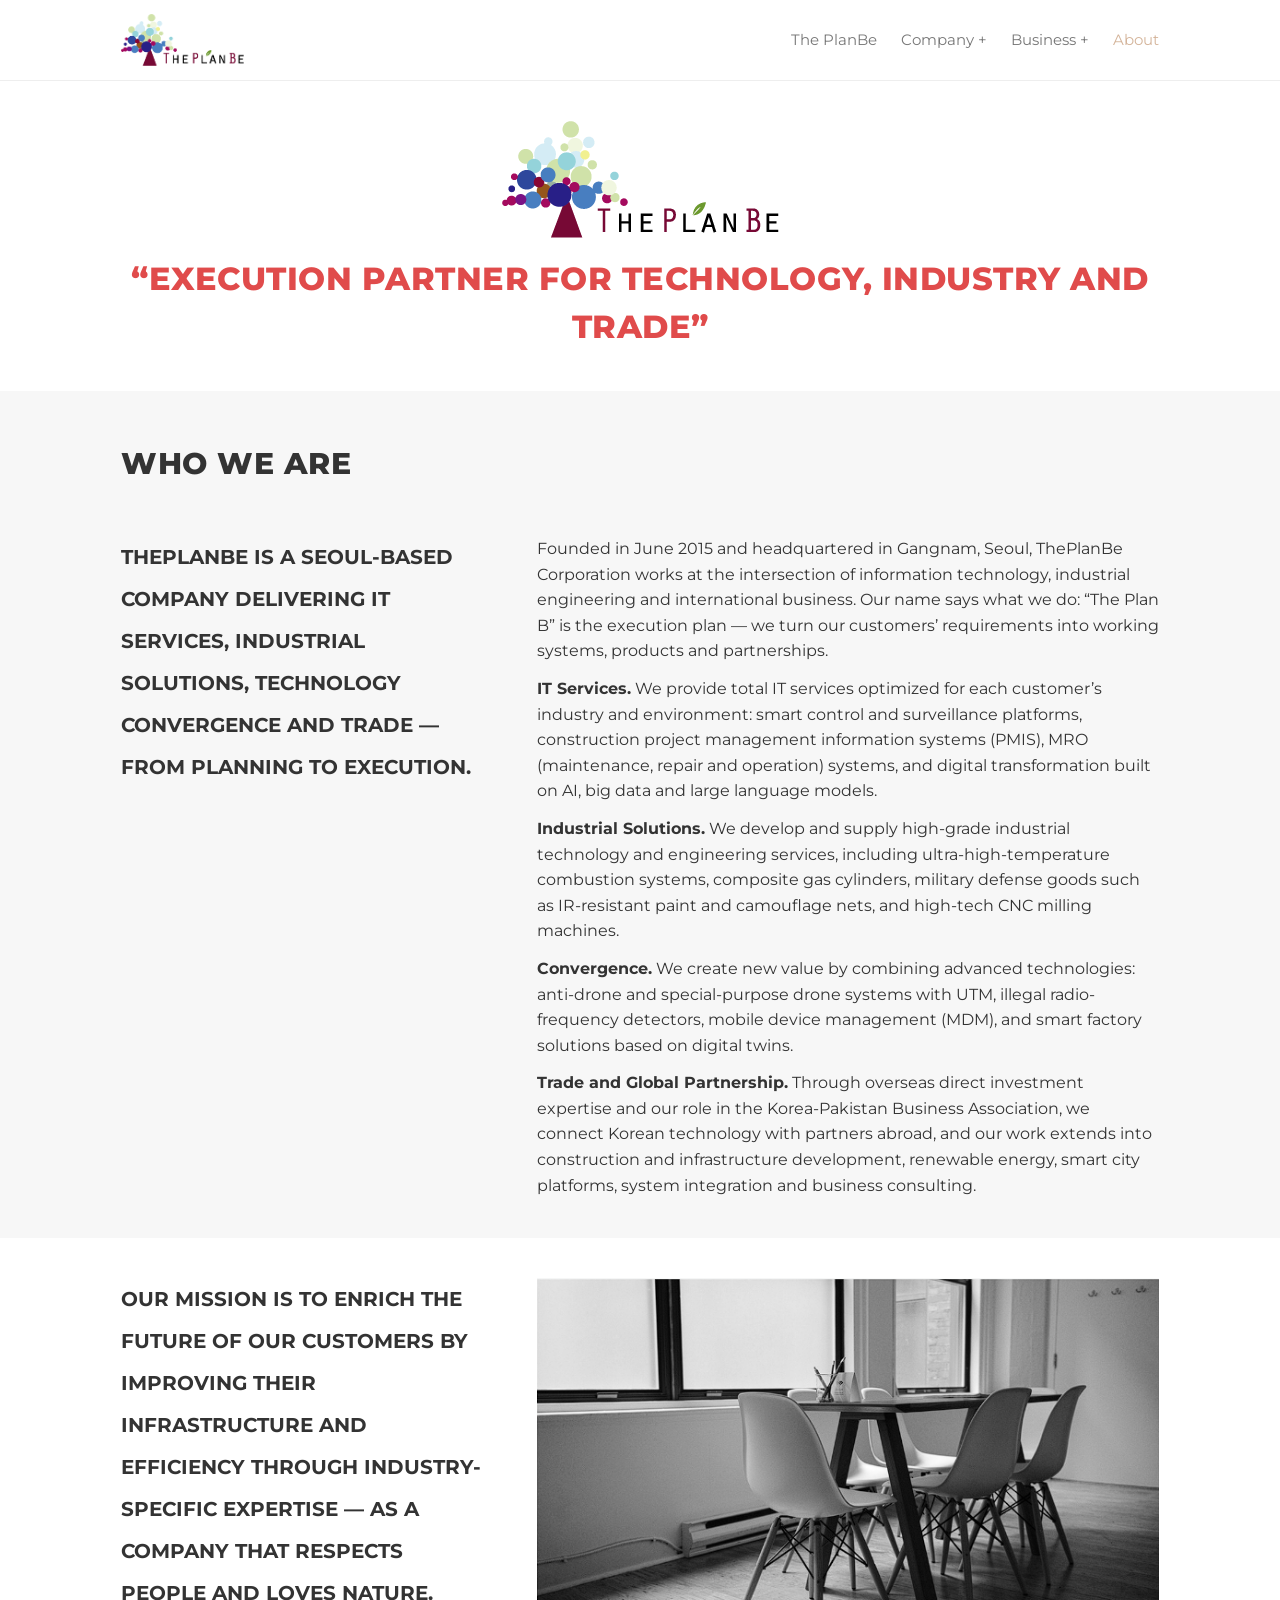
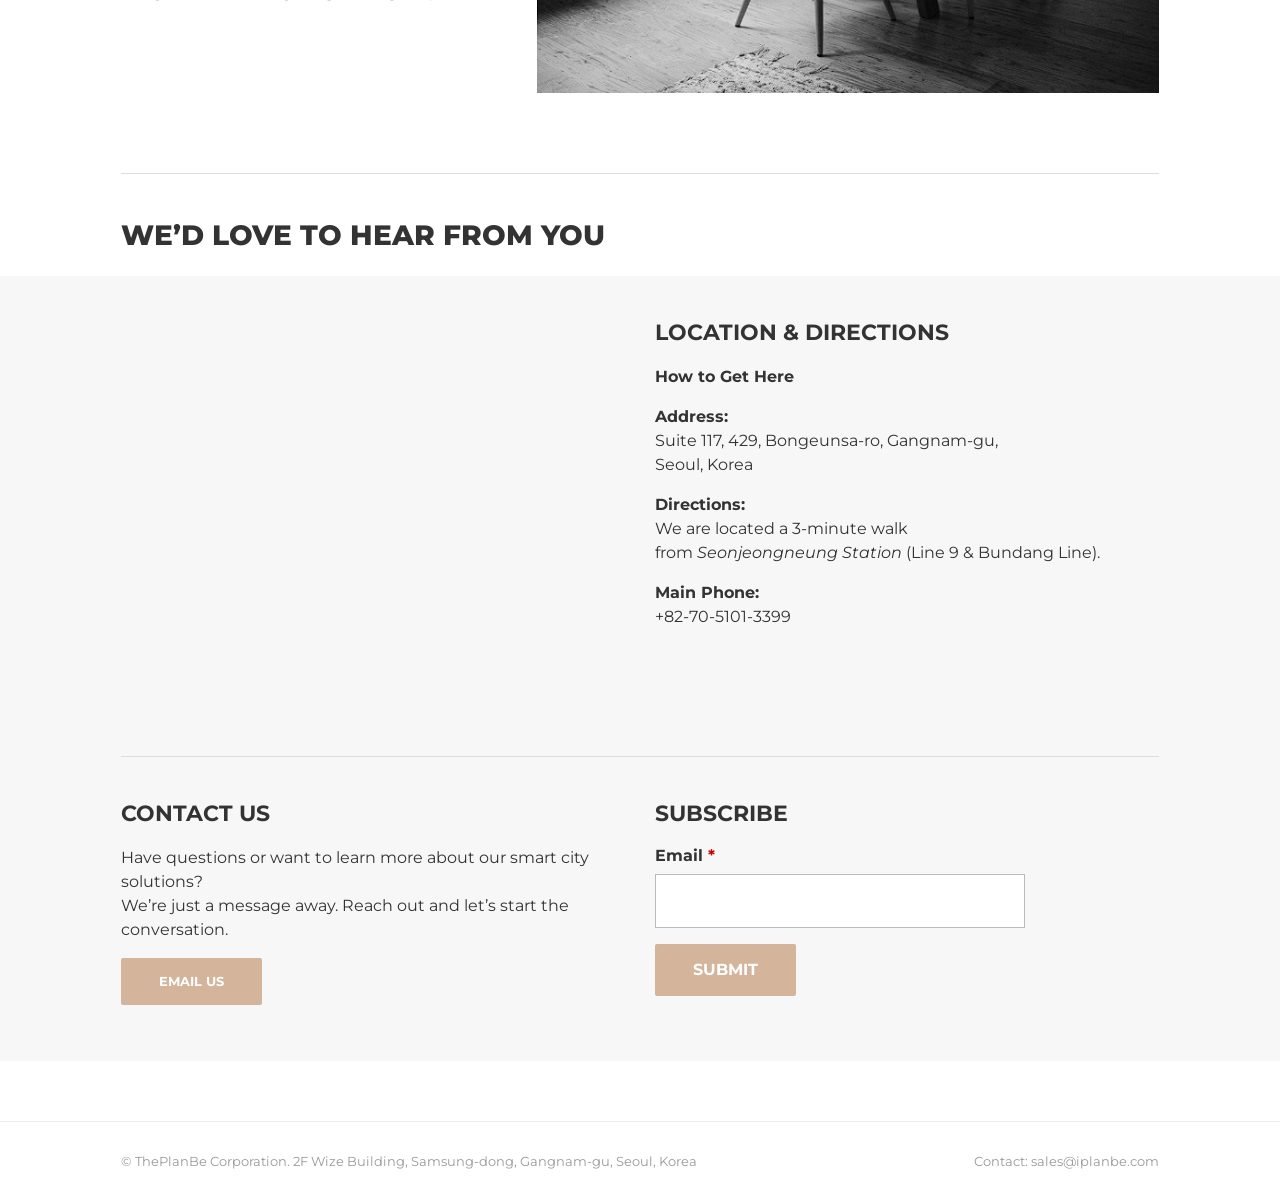
==== about.html @ 264bc722 "Mirror of ThePlanBe site for www.iplanbe.co.kr Co-Authored-By: Claude Fable 5.1 <noreply@anthropic.c" ====
<!DOCTYPE html>
<html lang="en"><head><meta charset="utf-8"><meta name="viewport" content="width=device-width,initial-scale=1">
<title>About - ThePlanBe</title>
<link rel="icon" href="img/favicon.png">
<link rel="preconnect" href="https://fonts.googleapis.com"><link href="https://fonts.googleapis.com/css2?family=Montserrat:ital,wght@0,300;0,400;0,700;0,800;1,400;1,700&family=Noto+Sans+KR:wght@400;700&display=swap" rel="stylesheet">
<link rel="stylesheet" href="style.css">
</head><body>

<header><div class="wrap nav">
 <a class="logo" href="index.html"><img src="img/logo.png" alt="ThePlanBe"></a>
 <button class="burger" aria-label="menu" onclick="document.getElementById('menu').classList.toggle('open')">&#9776;</button>
 <ul class="menu" id="menu">
  <li><a href="index.html">The PlanBe</a></li>
  <li><a href="ceo-message.html">Company +</a><ul class="sub"><li><a href="ceo-message.html">CEO Message</a></li><li><a href="organizational-structure.html">Organizational Structure</a></li></ul></li>
  <li><a href="business.html">Business +</a><ul class="sub"><li><a href="it-service.html">IT Service</a></li><li><a href="industrial-solutions.html">Industrial Solutions</a></li><li><a href="convergence.html">Convergence</a></li></ul></li>
  <li class="active"><a href="about.html">About</a></li>
 </ul>
</div></header>
<main>
<div class="wrap" style="text-align:center;padding:10px 0 40px">
 <img src="img/logo.png" alt="ThePlanBe" style="width:277px;max-width:70%;height:auto">
 <div style="color:#e04b4b;font-weight:800;font-size:32px;letter-spacing:.5px;margin-top:10px">&ldquo;EXECUTION PARTNER FOR TECHNOLOGY, INDUSTRY AND TRADE&rdquo;</div>
</div>
<div class="section" style="background:var(--light)">
 <div class="wrap">
  <h1 class="title" style="text-align:left;font-size:30px;margin:10px 0 50px">WHO WE ARE</h1>
  <div class="two" style="display:grid;grid-template-columns:1fr 1.7fr;gap:50px;align-items:start">
   <p style="font-weight:700;font-size:20px;line-height:2.1;text-transform:uppercase;margin:0">ThePlanBe is a Seoul-based company delivering IT services, industrial solutions, technology convergence and trade &mdash; from planning to execution.</p>
   <div style="font-size:16px;line-height:1.6">
    <p style="margin:0 0 12px">Founded in June 2015 and headquartered in Gangnam, Seoul, ThePlanBe Corporation works at the intersection of information technology, industrial engineering and international business. Our name says what we do: &ldquo;The Plan B&rdquo; is the execution plan &mdash; we turn our customers&rsquo; requirements into working systems, products and partnerships.</p>
    <p style="margin:0 0 12px"><b>IT Services.</b> We provide total IT services optimized for each customer&rsquo;s industry and environment: smart control and surveillance platforms, construction project management information systems (PMIS), MRO (maintenance, repair and operation) systems, and digital transformation built on AI, big data and large language models.</p>
    <p style="margin:0 0 12px"><b>Industrial Solutions.</b> We develop and supply high-grade industrial technology and engineering services, including ultra-high-temperature combustion systems, composite gas cylinders, military defense goods such as IR-resistant paint and camouflage nets, and high-tech CNC milling machines.</p>
    <p style="margin:0 0 12px"><b>Convergence.</b> We create new value by combining advanced technologies: anti-drone and special-purpose drone systems with UTM, illegal radio-frequency detectors, mobile device management (MDM), and smart factory solutions based on digital twins.</p>
    <p style="margin:0"><b>Trade and Global Partnership.</b> Through overseas direct investment expertise and our role in the Korea-Pakistan Business Association, we connect Korean technology with partners abroad, and our work extends into construction and infrastructure development, renewable energy, smart city platforms, system integration and business consulting.</p>
   </div>
  </div>
 </div>
</div>
<div class="section">
 <div class="wrap two" style="display:grid;grid-template-columns:1fr 1.7fr;gap:50px;align-items:start">
  <p style="font-weight:700;font-size:20px;line-height:2.1;text-transform:uppercase;margin:0">Our mission is to enrich the future of our customers by improving their infrastructure and efficiency through industry-specific expertise &mdash; as a company that respects people and loves nature.</p>
  <img src="img/about_office.png" alt="ThePlanBe office" style="width:100%;height:auto;display:block">
 </div>
</div>
<div class="wrap about">
 <hr class="divider">
 <h2 style="font-size:28px;font-weight:800;margin:10px 0 20px">WE&rsquo;D LOVE TO HEAR FROM YOU</h2>
</div>
<div class="section" style="background:var(--light)">
 <div class="wrap two" style="display:grid;grid-template-columns:1fr 1fr;gap:30px;align-items:start">
  <div>
   <iframe title="ThePlanBe location map" src="https://www.google.com/maps?q=429+Bongeunsa-ro,+Gangnam-gu,+Seoul,+Korea&output=embed" width="100%" height="400" style="border:0;display:block" loading="lazy" referrerpolicy="no-referrer-when-downgrade"></iframe>
  </div>
  <div>
   <h2 style="font-size:22px;margin:0 0 14px">LOCATION &amp; DIRECTIONS</h2>
   <p><b>How to Get Here</b></p>
   <p><b>Address:</b><br>Suite 117, 429, Bongeunsa-ro, Gangnam-gu,<br>Seoul, Korea</p>
   <p><b>Directions:</b><br>We are located a 3-minute walk<br>from <i>Seonjeongneung Station</i> (Line 9 &amp; Bundang Line).</p>
   <p><b>Main Phone:</b><br><a href="tel:+82705101-3399">+82-70-5101-3399</a></p>
  </div>
 </div>
 <div class="wrap"><hr class="divider"></div>
 <div class="wrap two" style="display:grid;grid-template-columns:1fr 1fr;gap:30px;align-items:start">
  <div>
   <h2 style="font-size:22px;margin:0 0 14px">CONTACT US</h2>
   <p>Have questions or want to learn more about our smart city solutions?<br>We&rsquo;re just a message away. Reach out and let&rsquo;s start the conversation.</p>
   <p><a class="btn" href="mailto:sales@iplanbe.com">Email us</a></p>
  </div>
  <div>
   <h2 style="font-size:22px;margin:0 0 14px">SUBSCRIBE</h2>
   <form action="mailto:sales@iplanbe.com?subject=Subscribe" method="post" enctype="text/plain">
    <label style="font-weight:700;display:block;margin-bottom:6px">Email <span style="color:#c00">*</span></label>
    <input type="email" name="email" required style="width:100%;max-width:370px;padding:14px;border:1px solid #bbb;background:#fff;font:inherit;display:block;margin-bottom:16px">
    <button class="btn" type="submit" style="border:0;cursor:pointer;font:inherit;font-weight:700">Submit</button>
   </form>
  </div>
 </div>
</div>
<style>@media(max-width:860px){.two{grid-template-columns:1fr!important}}</style></main>

<footer><div class="wrap">
 <div>&copy; ThePlanBe Corporation. 2F Wize Building, Samsung-dong, Gangnam-gu, Seoul, Korea</div>
 <div>Contact: <a href="mailto:sales@iplanbe.com">sales@iplanbe.com</a></div>
</div></footer>
</body></html>
---- style.css ----
:root{--primary:#d4b49a;--text:#333;--muted:#8a8a8a;--gold:#b8972a;--light:#f7f7f7;}
*{box-sizing:border-box}
body{margin:0;font-family:Montserrat,"Noto Sans KR","Malgun Gothic",Arial,sans-serif;color:var(--text);background:#fff;line-height:1.5}
a{color:inherit;text-decoration:none}
.wrap{max-width:1070px;margin:0 auto;padding:0 16px}
header{position:sticky;top:0;background:#fff;z-index:10;border-bottom:1px solid #eee}
.nav{display:flex;align-items:center;justify-content:space-between;height:80px}
.nav .logo img{height:52px;display:block}
.menu{display:flex;gap:24px;list-style:none;margin:0;padding:0;align-items:center}
.menu>li{position:relative}
.menu a{color:#777;font-size:15px;padding:10px 0;display:block}
.menu a:hover,.menu li.active>a{color:var(--primary)}
.menu .sub{display:none;position:absolute;left:0;top:100%;background:#fff;border:1px solid #eee;min-width:220px;padding:6px 0;box-shadow:0 4px 12px rgba(0,0,0,.08)}
.menu li:hover .sub{display:block}
.menu .sub a{padding:8px 16px;font-size:14px;white-space:nowrap}
.burger{display:none;font-size:26px;background:none;border:0;cursor:pointer}
main{padding:30px 0 60px}
h1.title{font-size:44px;font-weight:800;text-align:center;margin:40px 0 50px;letter-spacing:.5px}
.center{text-align:center}
img.full{width:100%;height:auto;display:block}
.cols{display:grid;gap:40px}
.cols-3{grid-template-columns:repeat(3,minmax(0,1fr))}
.cols-4{grid-template-columns:repeat(4,minmax(0,1fr))}
.col{min-width:0}
.col h3{overflow-wrap:break-word}
.col img{width:100%;aspect-ratio:4/3;height:auto;object-fit:cover;display:block;background:#f2f2f2}
.col h3{font-size:19px;font-weight:700;text-align:center;margin:30px 0 10px;text-transform:uppercase}
.col p{text-align:center;color:#555;margin:0 0 24px}
.btn{display:inline-block;background:var(--primary);color:#fff;font-weight:700;font-size:13px;padding:14px 38px;text-transform:uppercase;border-radius:2px}
.btn:hover{filter:brightness(.95)}
.banner{width:100%;height:auto;display:block}
.section{padding:40px 0}
.divider{border:0;border-top:1px solid #ddd;margin:40px 0}
.ceo .intro{color:#f2c46b;font-size:40px;font-weight:300;letter-spacing:1px;margin:20px 0 90px;text-align:center}
.ceo h2{font-size:22px;font-weight:700;margin:0 0 40px}
.ceo p{font-size:27px;font-style:italic;line-height:1.55;margin:0 0 36px}
.ceo p b{font-weight:800}
.ceo .body{max-width:720px;margin-left:auto}
.gallery{display:grid;gap:30px;margin-top:40px}
.gallery img{width:100%;height:auto;display:block}
.gallery.uniform img{aspect-ratio:4/3;object-fit:contain;background:#fff;border:1px solid #e5e5e5}
.col{display:flex;flex-direction:column}
.col p{flex:1}
.col .center{margin-top:auto}
.org .lbl{text-align:center;font-weight:700;font-size:26px;margin:10px 0}
.org .lbl.small{font-size:22px}
.org .creds p{font-weight:700;font-size:18px;text-transform:uppercase;margin:6px 0}
.placeholder{background:var(--light);padding:60px 20px;text-align:center;color:var(--muted)}
footer{border-top:1px solid #eee;padding:30px 0;color:#999;font-size:13px}
footer .wrap{display:flex;justify-content:space-between;align-items:center;gap:20px;flex-wrap:wrap}
@media(max-width:860px){
 .cols-3,.cols-4{grid-template-columns:repeat(2,minmax(0,1fr))}
 .burger{display:block}
 .menu{display:none;position:absolute;left:0;right:0;top:80px;background:#fff;flex-direction:column;align-items:flex-start;padding:10px 16px;border-bottom:1px solid #eee}
 .menu.open{display:flex}
 .menu .sub{display:block;position:static;border:0;box-shadow:none;padding-left:14px}
 h1.title{font-size:30px}
 .ceo p{font-size:20px}.ceo .intro{font-size:28px;margin-bottom:40px}
}
@media(max-width:520px){.cols-3,.cols-4{grid-template-columns:1fr}}
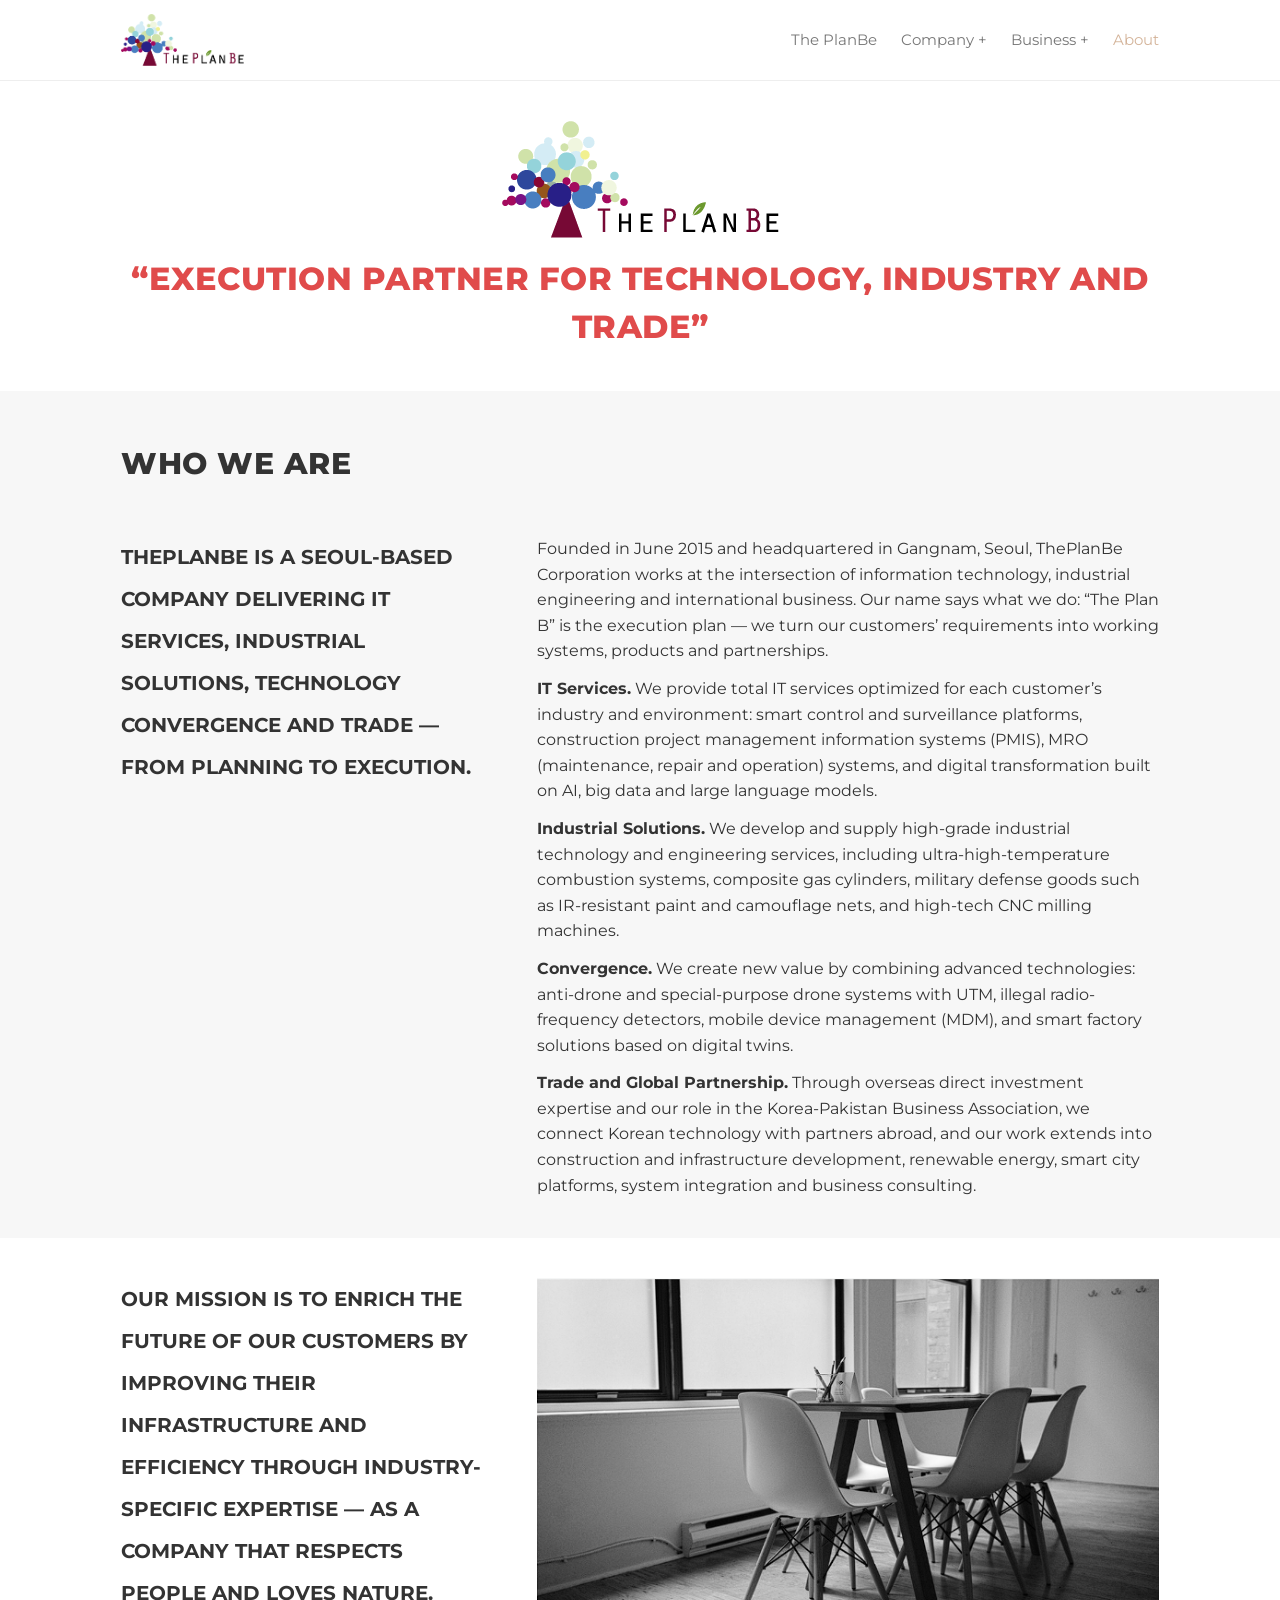
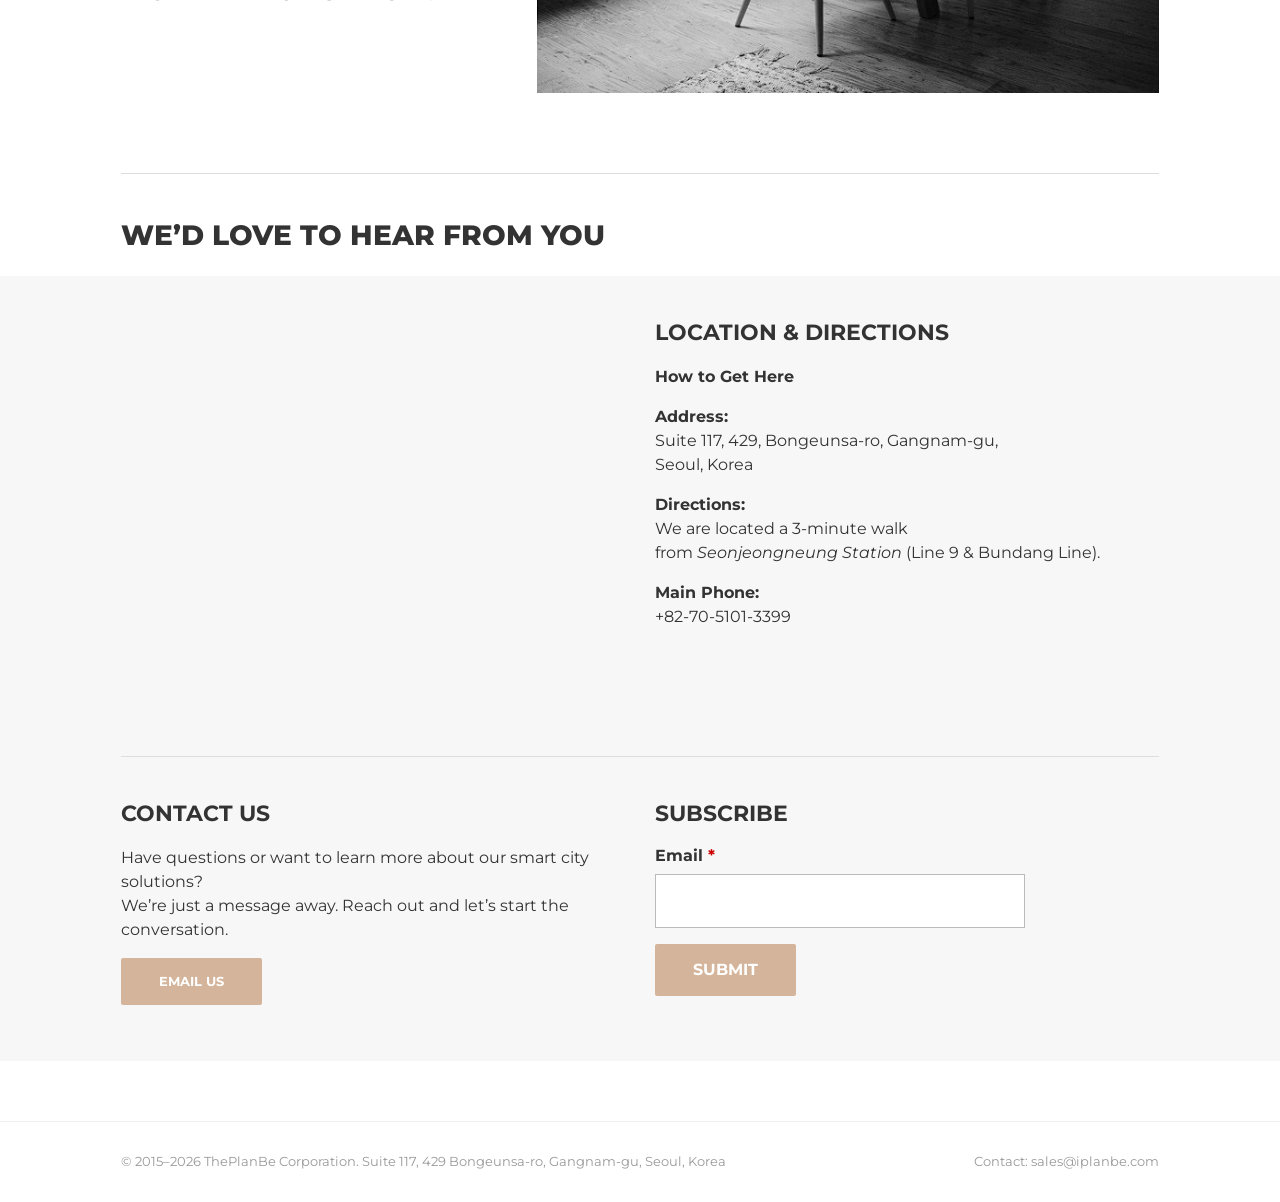
==== commit 3209a15e: "Stage 1 content upgrade: service descriptions, text home page, relocated product materials Co-Author" ====
--- a/about.html
+++ b/about.html
@@ -79,7 +79,7 @@
 <style>@media(max-width:860px){.two{grid-template-columns:1fr!important}}</style></main>
 
 <footer><div class="wrap">
- <div>&copy; ThePlanBe Corporation. 2F Wize Building, Samsung-dong, Gangnam-gu, Seoul, Korea</div>
+ <div>&copy; 2015&ndash;2026 ThePlanBe Corporation. Suite 117, 429 Bongeunsa-ro, Gangnam-gu, Seoul, Korea</div>
  <div>Contact: <a href="mailto:sales@iplanbe.com">sales@iplanbe.com</a></div>
 </div></footer>
 </body></html>
--- a/style.css
+++ b/style.css
@@ -46,6 +46,16 @@
 .org .lbl{text-align:center;font-weight:700;font-size:26px;margin:10px 0}
 .org .lbl.small{font-size:22px}
 .org .creds p{font-weight:700;font-size:18px;text-transform:uppercase;margin:6px 0}
+.hero{background:#f7f3ee;padding:48px 0 40px;text-align:center}
+.hero-tag{color:#e04b4b;font-weight:800;font-size:30px;letter-spacing:.5px}
+.hero-sub{max-width:760px;margin:14px auto 0;color:#555;font-size:17px}
+ul.mini{list-style:none;padding:0;margin:0 0 20px;text-align:center;color:#555;font-size:14px;line-height:1.7}
+table.info{border-collapse:collapse;width:100%}
+table.info th{text-align:left;padding:8px 12px 8px 0;white-space:nowrap;vertical-align:top;color:#333;width:150px}
+table.info td{padding:8px 0;vertical-align:top}
+table.info tr{border-bottom:1px solid #e5e5e5}
+.col p{font-size:14px;line-height:1.6}
+@media(max-width:860px){.hero-tag{font-size:22px}.two{grid-template-columns:1fr!important}}
 .placeholder{background:var(--light);padding:60px 20px;text-align:center;color:var(--muted)}
 footer{border-top:1px solid #eee;padding:30px 0;color:#999;font-size:13px}
 footer .wrap{display:flex;justify-content:space-between;align-items:center;gap:20px;flex-wrap:wrap}
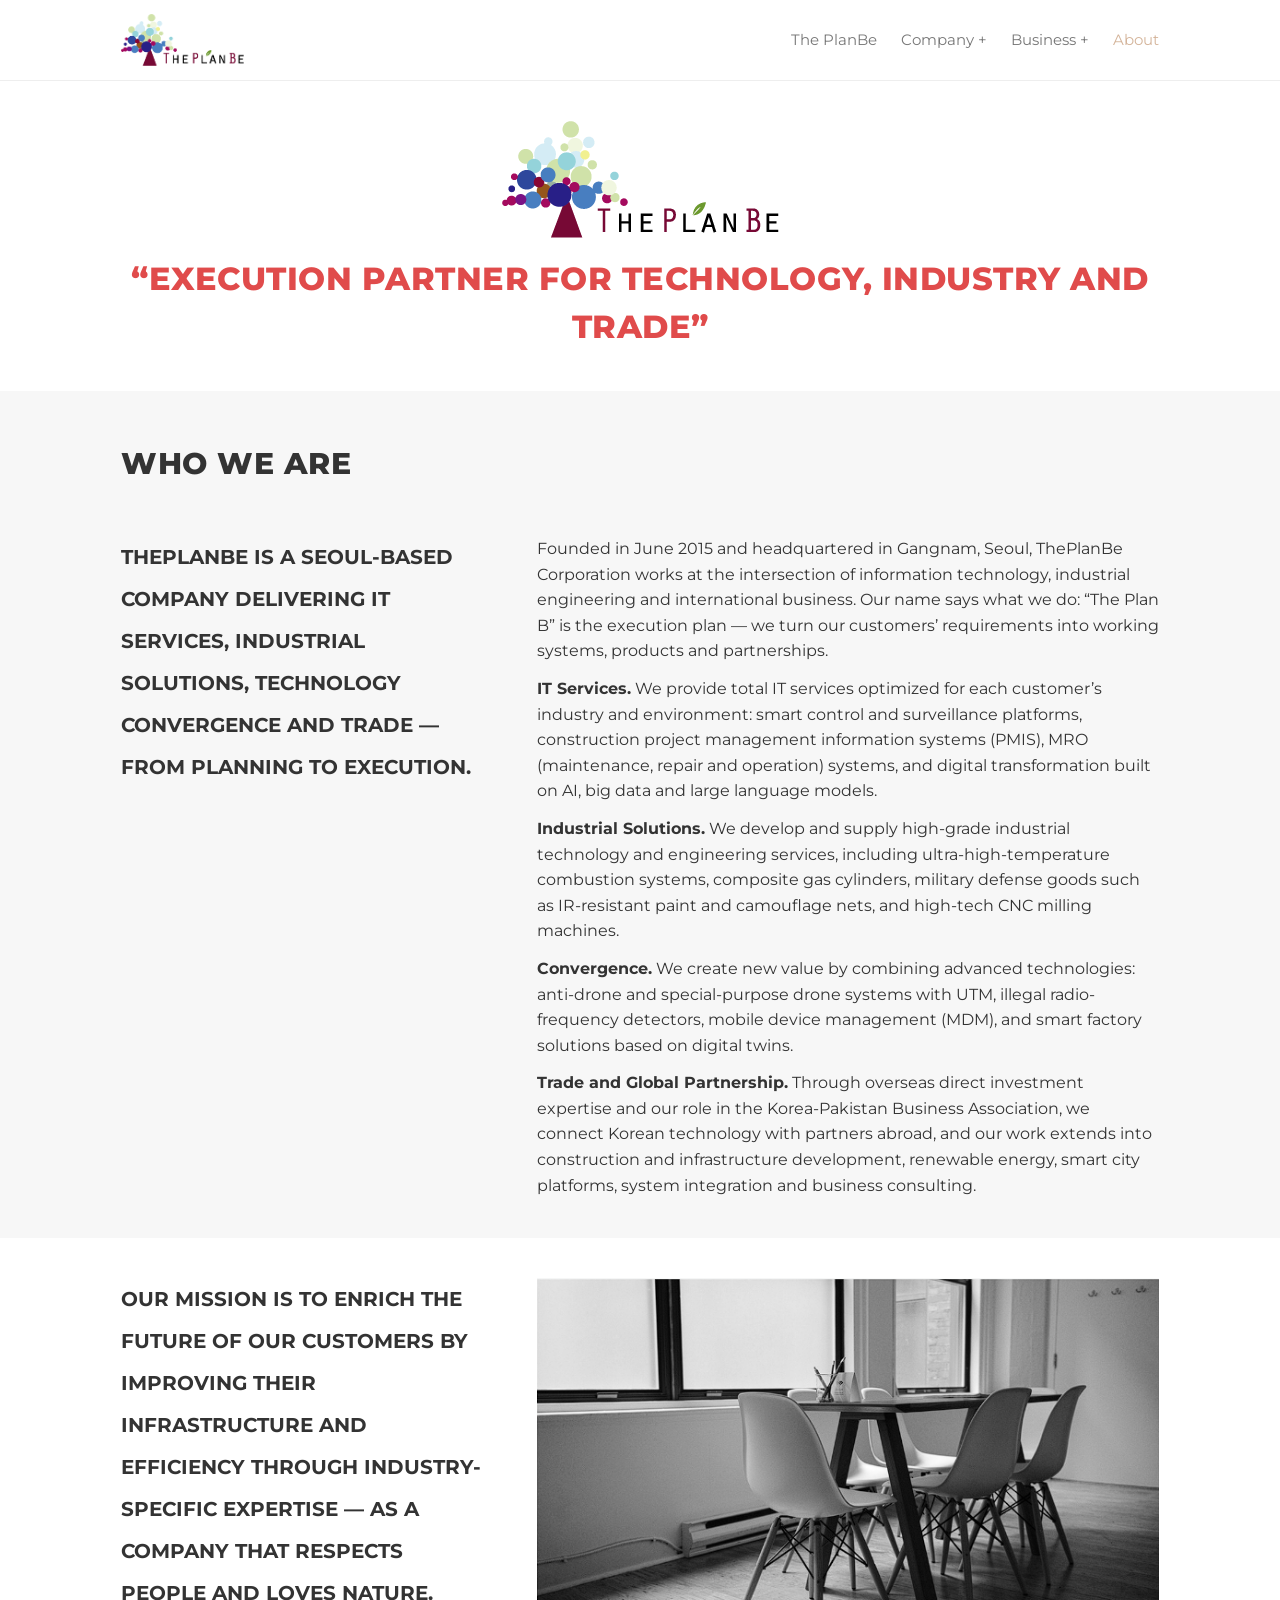
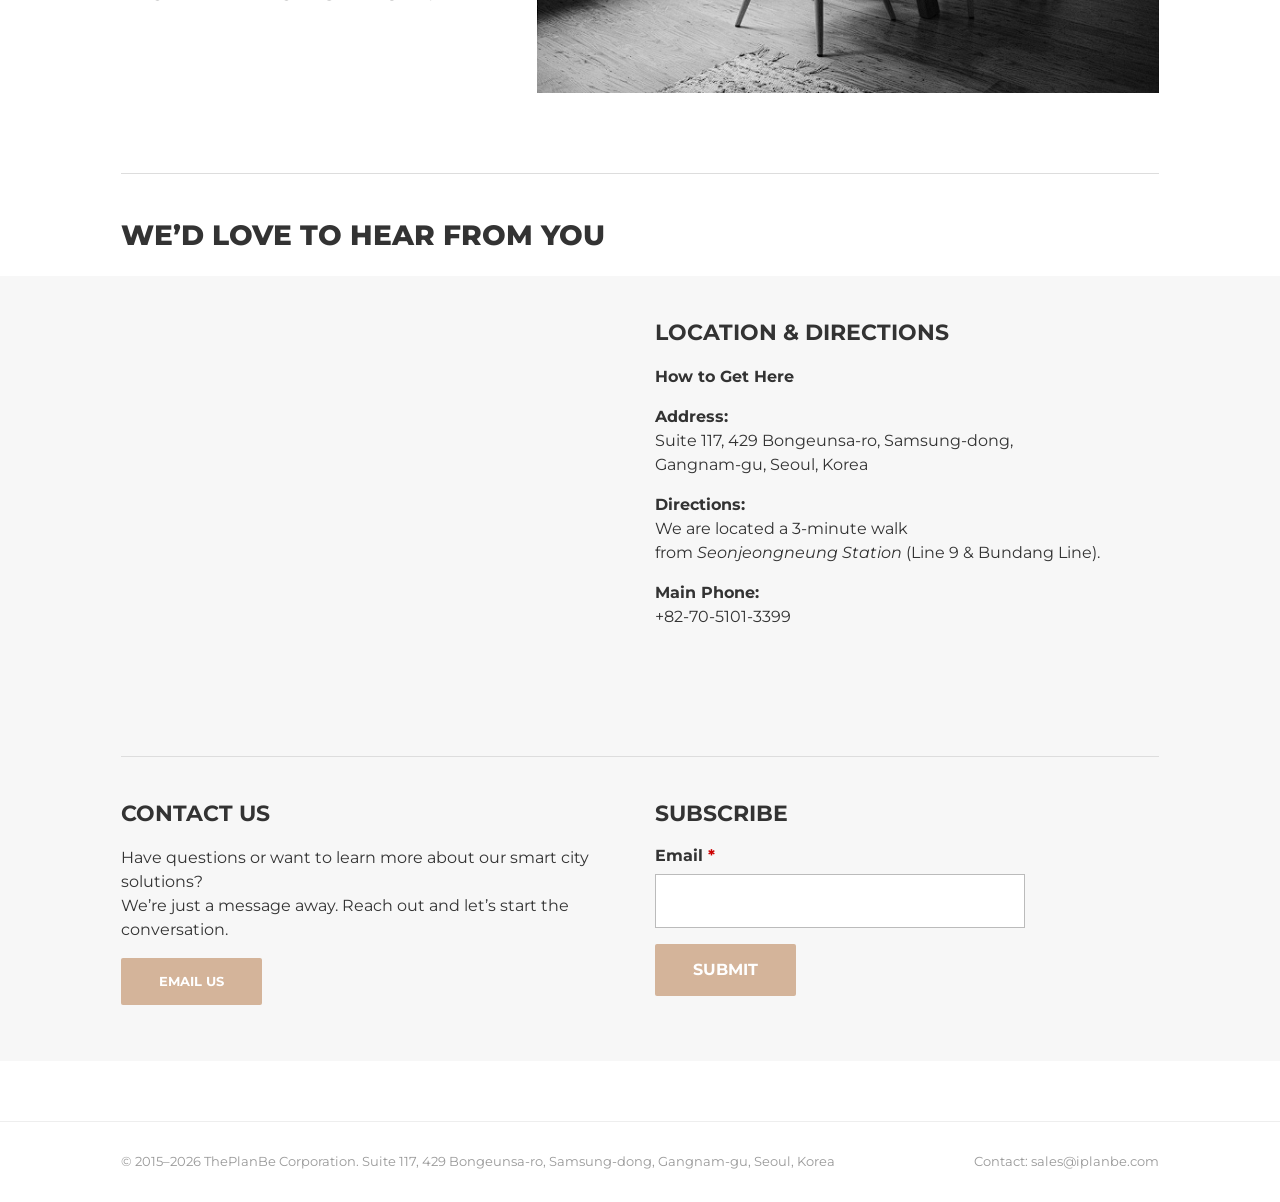
==== commit 337196b6: "Address wording and founder caption Co-Authored-By: Claude Fable 5.1 <noreply@anthropic.com> Claude-" ====
--- a/about.html
+++ b/about.html
@@ -54,7 +54,7 @@
   <div>
    <h2 style="font-size:22px;margin:0 0 14px">LOCATION &amp; DIRECTIONS</h2>
    <p><b>How to Get Here</b></p>
-   <p><b>Address:</b><br>Suite 117, 429, Bongeunsa-ro, Gangnam-gu,<br>Seoul, Korea</p>
+   <p><b>Address:</b><br>Suite 117, 429 Bongeunsa-ro, Samsung-dong,<br>Gangnam-gu, Seoul, Korea</p>
    <p><b>Directions:</b><br>We are located a 3-minute walk<br>from <i>Seonjeongneung Station</i> (Line 9 &amp; Bundang Line).</p>
    <p><b>Main Phone:</b><br><a href="tel:+82705101-3399">+82-70-5101-3399</a></p>
   </div>
@@ -79,7 +79,7 @@
 <style>@media(max-width:860px){.two{grid-template-columns:1fr!important}}</style></main>
 
 <footer><div class="wrap">
- <div>&copy; 2015&ndash;2026 ThePlanBe Corporation. Suite 117, 429 Bongeunsa-ro, Gangnam-gu, Seoul, Korea</div>
+ <div>&copy; 2015&ndash;2026 ThePlanBe Corporation. Suite 117, 429 Bongeunsa-ro, Samsung-dong, Gangnam-gu, Seoul, Korea</div>
  <div>Contact: <a href="mailto:sales@iplanbe.com">sales@iplanbe.com</a></div>
 </div></footer>
 </body></html>
